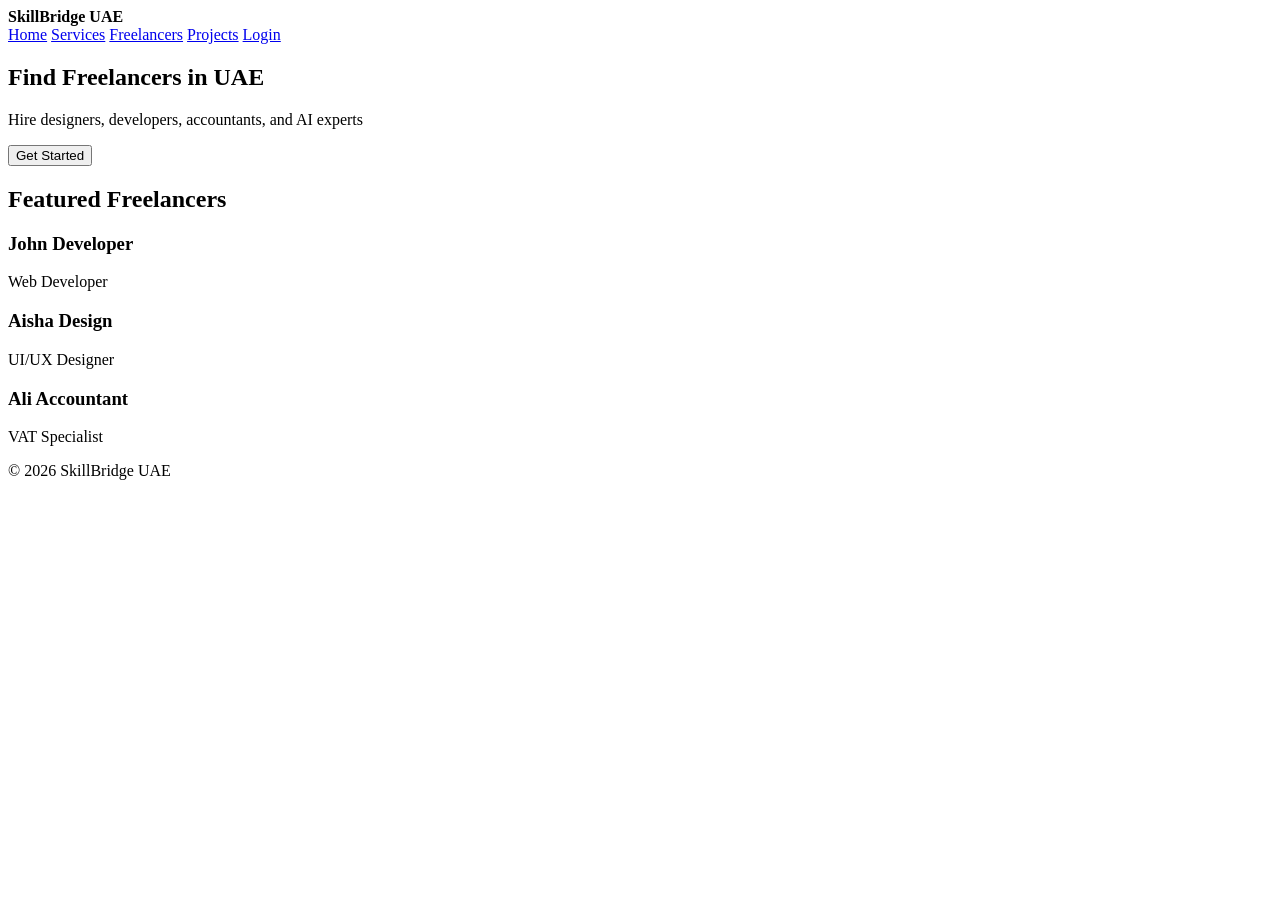
==== index.html @ 0f854421 "Add initial index.html for SkillBridge UAE site" ====
<!DOCTYPE html>
<html>
<head>
  <title>SkillBridge UAE</title>
  <link rel="stylesheet" href="assets/css/style.css">
</head>
<body>

<header>
  <div><strong>SkillBridge UAE</strong></div>
  <nav>
    <a href="index.html">Home</a>
    <a href="services.html">Services</a>
    <a href="freelancers.html">Freelancers</a>
    <a href="projects.html">Projects</a>
    <a href="login.html">Login</a>
  </nav>
</header>

<section class="hero">
  <h1>Find Freelancers in UAE</h1>
  <p>Hire designers, developers, accountants, and AI experts</p>
  <button class="btn">Get Started</button>
</section>

<div class="container">
  <h2>Featured Freelancers</h2>
  <div class="grid">
    <div class="card">
      <h3>John Developer</h3>
      <p>Web Developer</p>
    </div>

    <div class="card">
      <h3>Aisha Design</h3>
      <p>UI/UX Designer</p>
    </div>

    <div class="card">
      <h3>Ali Accountant</h3>
      <p>VAT Specialist</p>
    </div>
  </div>
</div>

<footer>
  © 2026 SkillBridge UAE
</footer>

</body>
</html>
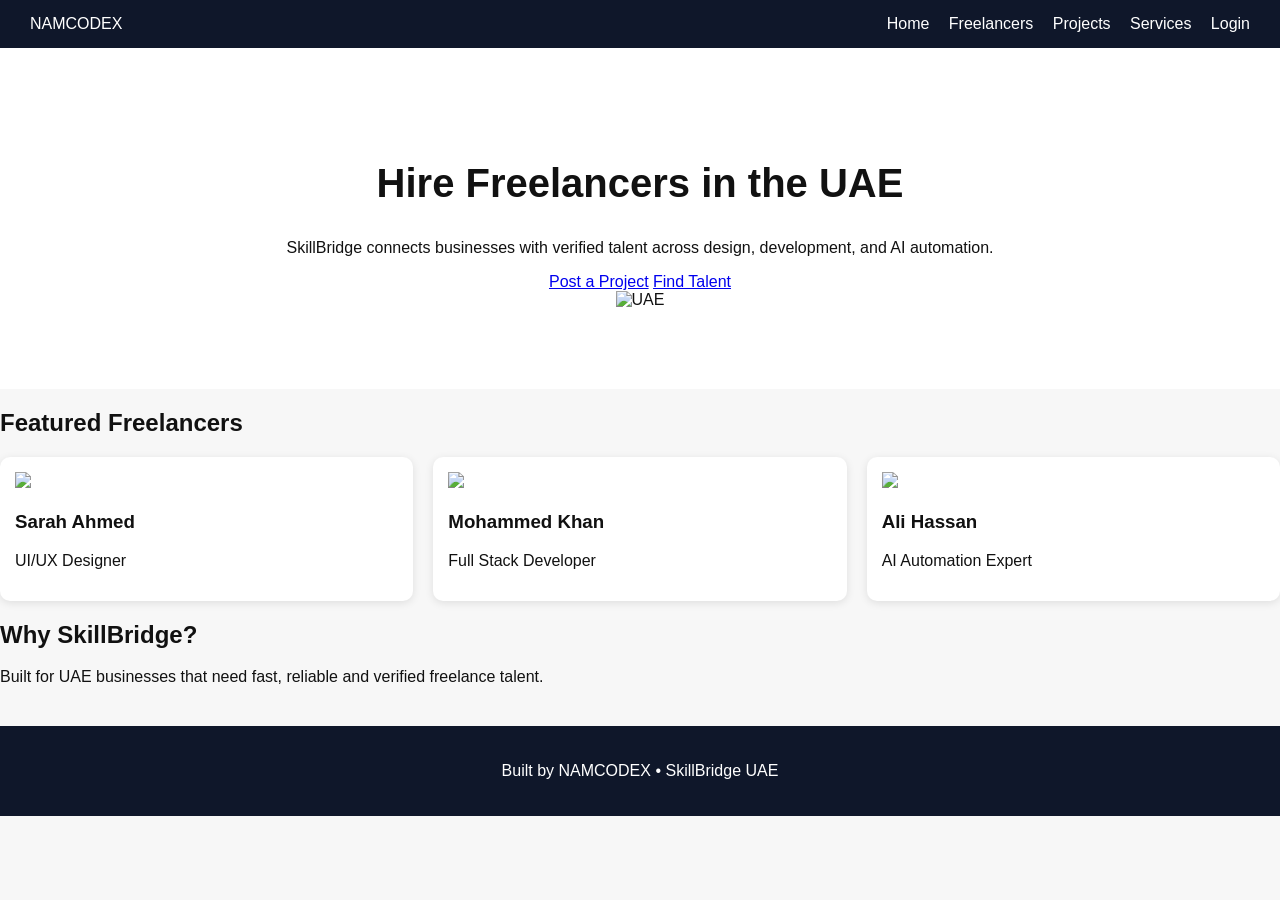
==== commit b39139f9: "Update index.html" ====
--- a/index.html
+++ b/index.html
@@ -1,50 +1,72 @@
 <!DOCTYPE html>
-<html>
+<html lang="en">
 <head>
-  <title>SkillBridge UAE</title>
+  <meta charset="UTF-8">
+  <title>SkillBridge UAE | NAMCODEX</title>
   <link rel="stylesheet" href="assets/css/style.css">
 </head>
+
 <body>
 
-<header>
-  <div><strong>SkillBridge UAE</strong></div>
+<header class="nav">
+  <div class="logo">NAMCODEX</div>
+
   <nav>
     <a href="index.html">Home</a>
-    <a href="services.html">Services</a>
     <a href="freelancers.html">Freelancers</a>
     <a href="projects.html">Projects</a>
+    <a href="services.html">Services</a>
     <a href="login.html">Login</a>
   </nav>
 </header>
 
 <section class="hero">
-  <h1>Find Freelancers in UAE</h1>
-  <p>Hire designers, developers, accountants, and AI experts</p>
-  <button class="btn">Get Started</button>
+  <div class="hero-text">
+    <h1>Hire Freelancers in the UAE</h1>
+    <p>SkillBridge connects businesses with verified talent across design, development, and AI automation.</p>
+
+    <div class="hero-buttons">
+      <a class="btn-primary" href="projects.html">Post a Project</a>
+      <a class="btn-secondary" href="freelancers.html">Find Talent</a>
+    </div>
+  </div>
+
+  <div class="hero-img">
+    <img src="assets/images/uae.jpg" alt="UAE">
+  </div>
 </section>
 
-<div class="container">
+<section class="section">
   <h2>Featured Freelancers</h2>
+
   <div class="grid">
     <div class="card">
-      <h3>John Developer</h3>
-      <p>Web Developer</p>
-    </div>
-
-    <div class="card">
-      <h3>Aisha Design</h3>
+      <img src="assets/images/f1.jpg">
+      <h3>Sarah Ahmed</h3>
       <p>UI/UX Designer</p>
     </div>
 
     <div class="card">
-      <h3>Ali Accountant</h3>
-      <p>VAT Specialist</p>
+      <img src="assets/images/f2.jpg">
+      <h3>Mohammed Khan</h3>
+      <p>Full Stack Developer</p>
+    </div>
+
+    <div class="card">
+      <img src="assets/images/f3.jpg">
+      <h3>Ali Hassan</h3>
+      <p>AI Automation Expert</p>
     </div>
   </div>
-</div>
+</section>
+
+<section class="section dark">
+  <h2>Why SkillBridge?</h2>
+  <p>Built for UAE businesses that need fast, reliable and verified freelance talent.</p>
+</section>
 
 <footer>
-  © 2026 SkillBridge UAE
+  <p>Built by NAMCODEX • SkillBridge UAE</p>
 </footer>
 
 </body>
--- a/assets/css/style.css
+++ b/assets/css/style.css
@@ -0,0 +1,67 @@
+body {
+  font-family: Arial, sans-serif;
+  margin: 0;
+  background: #f7f7f7;
+  color: #111;
+}
+
+header {
+  background: #0f172a;
+  padding: 15px 30px;
+  color: white;
+  display: flex;
+  justify-content: space-between;
+  align-items: center;
+}
+
+header a {
+  color: white;
+  margin-left: 15px;
+  text-decoration: none;
+}
+
+.hero {
+  padding: 80px 20px;
+  text-align: center;
+  background: white;
+}
+
+.hero h1 {
+  font-size: 40px;
+}
+
+.btn {
+  padding: 10px 20px;
+  background: #2563eb;
+  color: white;
+  border: none;
+  cursor: pointer;
+  margin-top: 10px;
+}
+
+.container {
+  max-width: 1100px;
+  margin: auto;
+  padding: 20px;
+}
+
+.grid {
+  display: grid;
+  grid-template-columns: repeat(auto-fit, minmax(250px, 1fr));
+  gap: 20px;
+}
+
+.card {
+  background: white;
+  padding: 15px;
+  border-radius: 10px;
+  box-shadow: 0 2px 8px rgba(0,0,0,0.1);
+}
+
+footer {
+  text-align: center;
+  padding: 20px;
+  background: #0f172a;
+  color: white;
+  margin-top: 40px;
+}
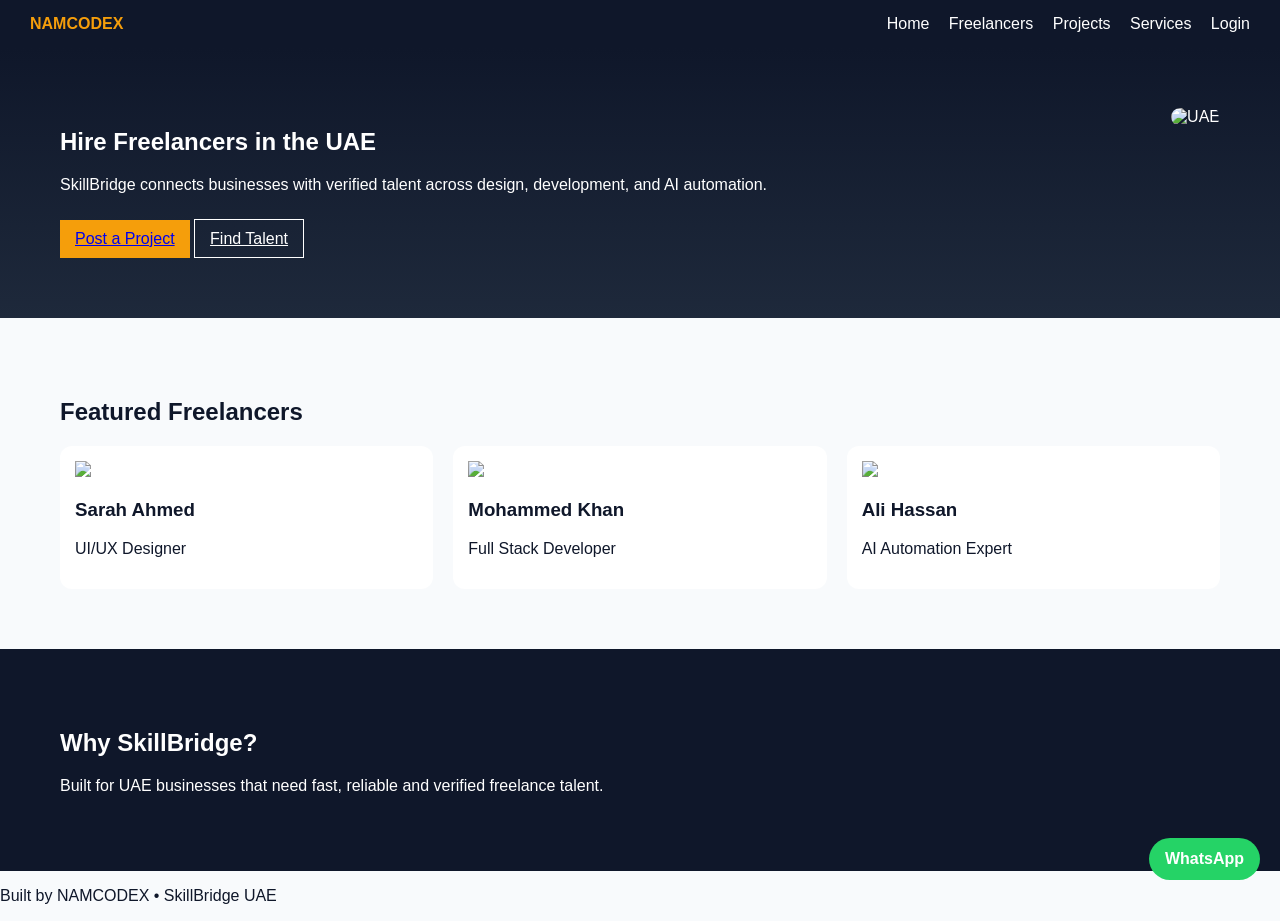
==== commit d14ae4bd: "Add WhatsApp floating button to index.html Added a WhatsApp floating button for inquiries about Skil" ====
--- a/index.html
+++ b/index.html
@@ -65,9 +65,18 @@
   <p>Built for UAE businesses that need fast, reliable and verified freelance talent.</p>
 </section>
 
+  <!-- WhatsApp Floating Button -->
+<a href="https://wa.me/971553991840?text=Hi%20NAMCODEX%2C%20I%20want%20to%20inquire%20about%20SkillBridge%20UAE"
+   class="whatsapp-btn"
+   target="_blank">
+   WhatsApp
+</a>
+
 <footer>
   <p>Built by NAMCODEX • SkillBridge UAE</p>
 </footer>
 
+  
+
 </body>
 </html>
--- a/assets/css/style.css
+++ b/assets/css/style.css
@@ -1,67 +1,105 @@
 body {
-  font-family: Arial, sans-serif;
   margin: 0;
-  background: #f7f7f7;
-  color: #111;
+  font-family: Arial;
+  background: #f8fafc;
+  color: #0f172a;
 }
 
-header {
-  background: #0f172a;
-  padding: 15px 30px;
-  color: white;
+
+
+/* NAV */
+.nav {
   display: flex;
   justify-content: space-between;
-  align-items: center;
+  padding: 15px 30px;
+  background: #0f172a;
+  color: white;
 }
 
-header a {
+.nav a {
   color: white;
   margin-left: 15px;
   text-decoration: none;
 }
 
-.hero {
-  padding: 80px 20px;
-  text-align: center;
-  background: white;
+.logo {
+  color: #f59e0b;
+  font-weight: bold;
 }
 
-.hero h1 {
-  font-size: 40px;
+/* HERO */
+.hero {
+  display: flex;
+  justify-content: space-between;
+  padding: 60px;
+  background: linear-gradient(#0f172a, #1e293b);
+  color: white;
 }
 
-.btn {
-  padding: 10px 20px;
-  background: #2563eb;
-  color: white;
-  border: none;
-  cursor: pointer;
-  margin-top: 10px;
+.hero img {
+  width: 300px;
+  border-radius: 12px;
 }
 
-.container {
-  max-width: 1100px;
-  margin: auto;
-  padding: 20px;
+/* SECTION */
+.section {
+  padding: 60px;
 }
 
+/* DARK SECTION */
+.dark {
+  background: #0f172a;
+  color: white;
+}
+
+/* GRID */
 .grid {
   display: grid;
-  grid-template-columns: repeat(auto-fit, minmax(250px, 1fr));
+  grid-template-columns: repeat(auto-fit, minmax(220px, 1fr));
   gap: 20px;
 }
 
+/* CARD */
 .card {
   background: white;
   padding: 15px;
-  border-radius: 10px;
-  box-shadow: 0 2px 8px rgba(0,0,0,0.1);
+  border-radius: 12px;
 }
 
-footer {
-  text-align: center;
-  padding: 20px;
-  background: #0f172a;
+/* BUTTON */
+.btn-primary {
+  background: #f59e0b;
+  padding: 10px 15px;
+  border: none;
+  display: inline-block;
+  margin-top: 10px;
+  cursor: pointer;
+}
+
+.btn-secondary {
+  border: 1px solid white;
+  padding: 10px 15px;
   color: white;
-  margin-top: 40px;
 }
+
+/* FORM */
+.form input,
+.form textarea {
+  width: 100%;
+  padding: 10px;
+  margin: 8px 0;
+}
+
+
+.whatsapp-btn {
+  position: fixed;
+  bottom: 20px;
+  right: 20px;
+  background: #25D366;
+  color: white;
+  padding: 12px 16px;
+  border-radius: 50px;
+  text-decoration: none;
+  font-weight: bold;
+  z-index: 999;
+}
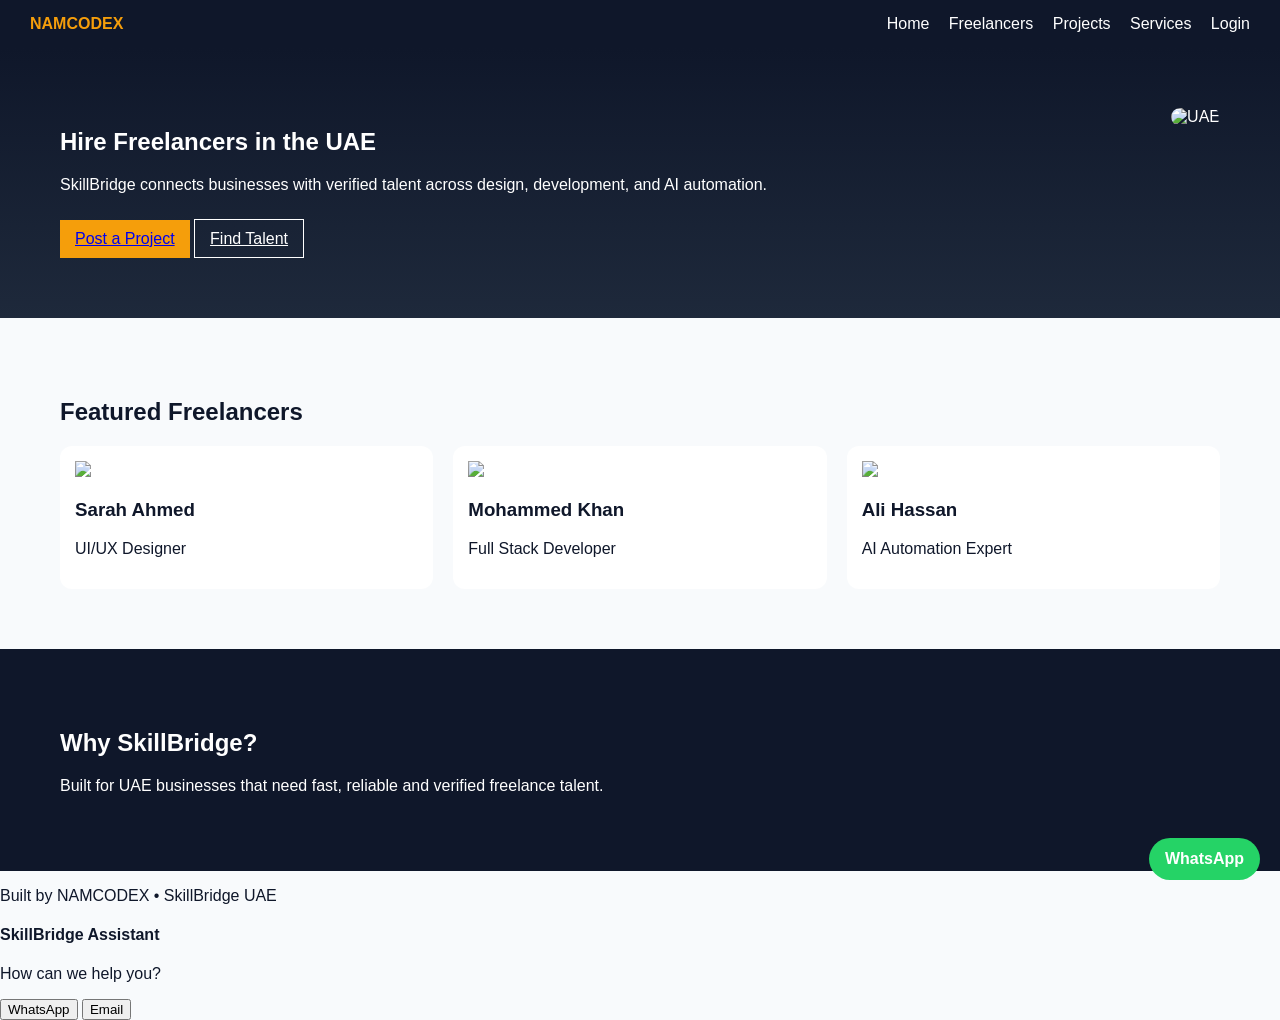
==== commit 952b9d14: "Add AI Chatbox to index.html Added a chatbox section with options for WhatsApp and Email." ====
--- a/index.html
+++ b/index.html
@@ -76,7 +76,14 @@
   <p>Built by NAMCODEX • SkillBridge UAE</p>
 </footer>
 
-  
+  <!-- AI Chatbox -->
+<div class="chatbox">
+  <h4>SkillBridge Assistant</h4>
+  <p>How can we help you?</p>
+
+  <button onclick="openWA()">WhatsApp</button>
+  <button onclick="openEmail()">Email</button>
+</div>
 
 </body>
 </html>
